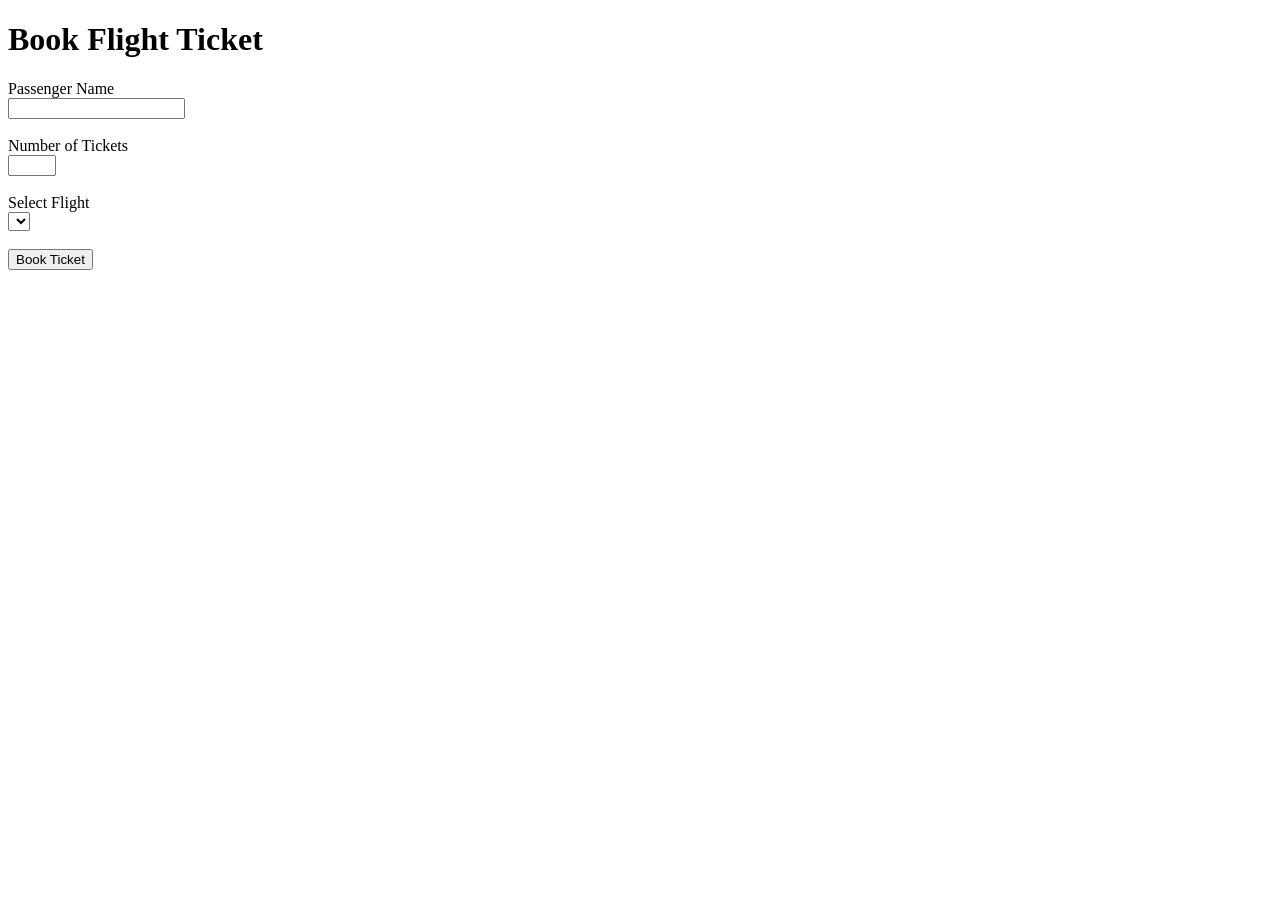
==== src/main/resources/templates/book-flight.html @ 4539faa7 "Initial commit - Airport Management System" ====
<!DOCTYPE html>
<html xmlns:th="http://www.thymeleaf.org">

<head>
<title>Book Flight</title>
<link rel="stylesheet" href="/css/style.css">
</head>

<body>

<h1>Book Flight Ticket</h1>

<form th:action="@{/saveBooking}" th:object="${booking}" method="post">

Passenger Name
<br>
<input type="text" th:field="*{passengerName}" required>

<br><br>

Number of Tickets
<br>
<input type="number" th:field="*{tickets}" min="1" max="10" required>

<br><br>

Select Flight
<br>

<select th:field="*{flight}">

<option th:each="f : ${flights}"
        th:value="${f.id}"
        th:text="${f.flightNo + ' (' + f.source + ' - ' + f.destination + ')'}">
</option>

</select>

<br><br>

<button type="submit">Book Ticket</button>

</form>

</body>
</html>
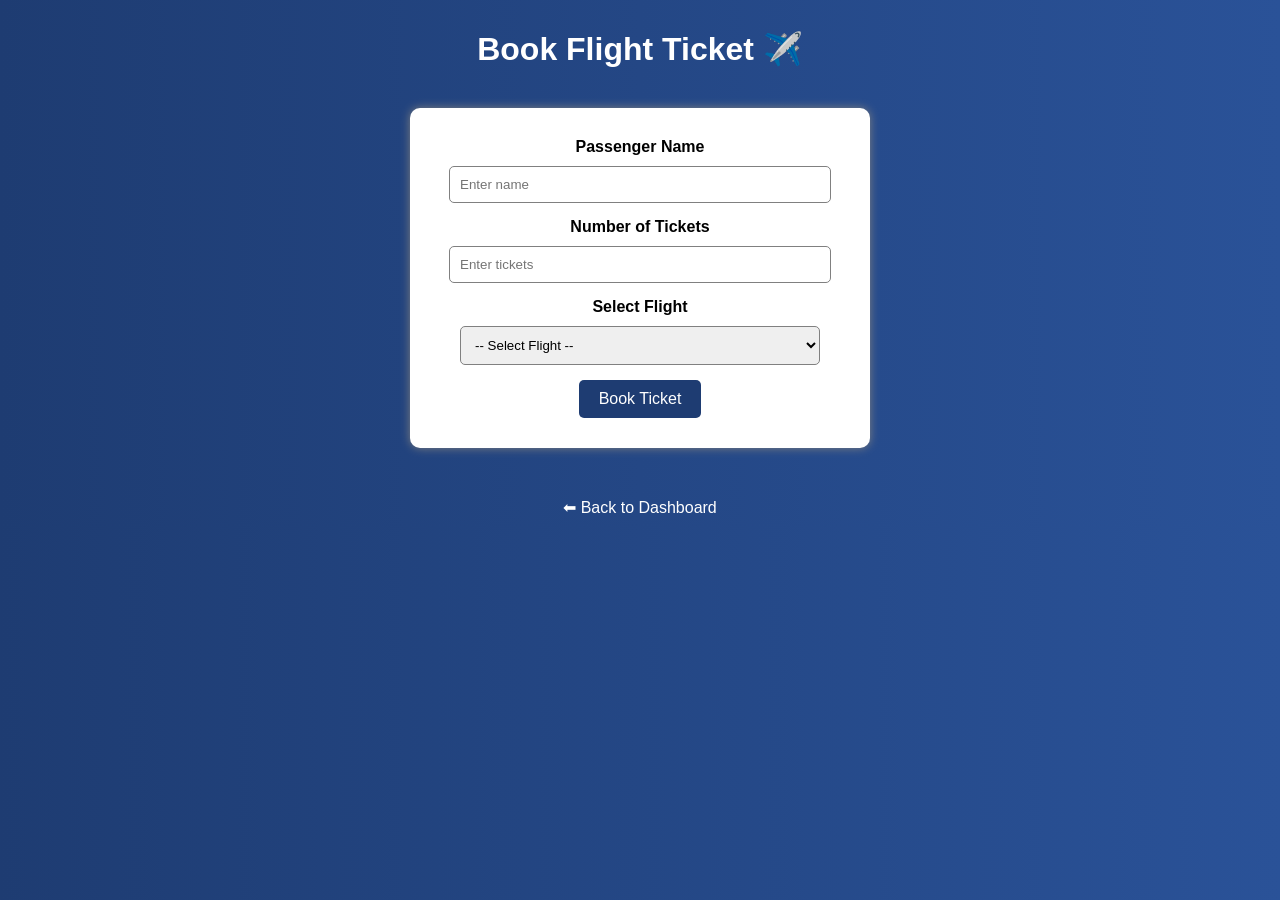
==== commit dd06091e: "added features" ====
--- a/src/main/resources/templates/book-flight.html
+++ b/src/main/resources/templates/book-flight.html
@@ -2,45 +2,106 @@
 <html xmlns:th="http://www.thymeleaf.org">
 
 <head>
-<title>Book Flight</title>
-<link rel="stylesheet" href="/css/style.css">
+    <title>Book Flight</title>
+
+    <style>
+        body {
+            font-family: Arial, sans-serif;
+            background: linear-gradient(to right, #1e3c72, #2a5298);
+            color: white;
+            text-align: center;
+        }
+
+        h1 {
+            margin-top: 30px;
+            font-size: 32px;
+        }
+
+        form {
+            background: white;
+            color: black;
+            width: 400px;
+            margin: 40px auto;
+            padding: 30px;
+            border-radius: 10px;
+            box-shadow: 0px 0px 10px gray;
+        }
+
+        input, select {
+            width: 90%;
+            padding: 10px;
+            margin-top: 10px;
+            margin-bottom: 15px;
+            border-radius: 5px;
+            border: 1px solid gray;
+        }
+
+        button {
+            background: #1e3c72;
+            color: white;
+            padding: 10px 20px;
+            border: none;
+            border-radius: 5px;
+            cursor: pointer;
+            font-size: 16px;
+        }
+
+        button:hover {
+            background: #16325c;
+        }
+
+        .error {
+            color: red;
+            font-weight: bold;
+        }
+
+        .back-btn {
+            margin-top: 10px;
+            display: inline-block;
+            color: white;
+            text-decoration: none;
+        }
+    </style>
 </head>
 
 <body>
 
-<h1>Book Flight Ticket</h1>
+<h1>Book Flight Ticket ✈️</h1>
+
+<!-- Error Message -->
+<p class="error" th:if="${error}" th:text="${error}"></p>
 
 <form th:action="@{/saveBooking}" th:object="${booking}" method="post">
 
-Passenger Name
-<br>
-<input type="text" th:field="*{passengerName}" required>
+    <!-- Passenger Name -->
+    <label><b>Passenger Name</b></label><br>
+    <input type="text" th:field="*{passengerName}" placeholder="Enter name" required>
 
-<br><br>
+    <!-- Number of Tickets -->
+    <label><b>Number of Tickets</b></label><br>
+    <input type="number" th:field="*{tickets}" min="1" placeholder="Enter tickets" required>
 
-Number of Tickets
-<br>
-<input type="number" th:field="*{tickets}" min="1" max="10" required>
+    <!-- Flight Dropdown -->
+    <label><b>Select Flight</b></label><br>
 
-<br><br>
+    <select th:field="*{flightId}" required>
 
-Select Flight
-<br>
+        <option value="">-- Select Flight --</option>
 
-<select th:field="*{flight}">
-
-<option th:each="f : ${flights}"
+        <option th:each="f : ${flights}"
         th:value="${f.id}"
-        th:text="${f.flightNo + ' (' + f.source + ' - ' + f.destination + ')'}">
+        th:text="${f.flightNo + ' | ' + f.source + ' → ' + f.destination + ' | Date: ' + f.travelDate + ' | Seats Left: ' + f.remainingSeats + ' | ₹' + f.ticketPrice}">
 </option>
 
-</select>
+    </select>
 
-<br><br>
-
-<button type="submit">Book Ticket</button>
+    <!-- Submit -->
+    <button type="submit">Book Ticket</button>
 
 </form>
 
+<!-- Back Button -->
+<a href="/dashboard" class="back-btn">⬅ Back to Dashboard</a>
+
 </body>
 </html>
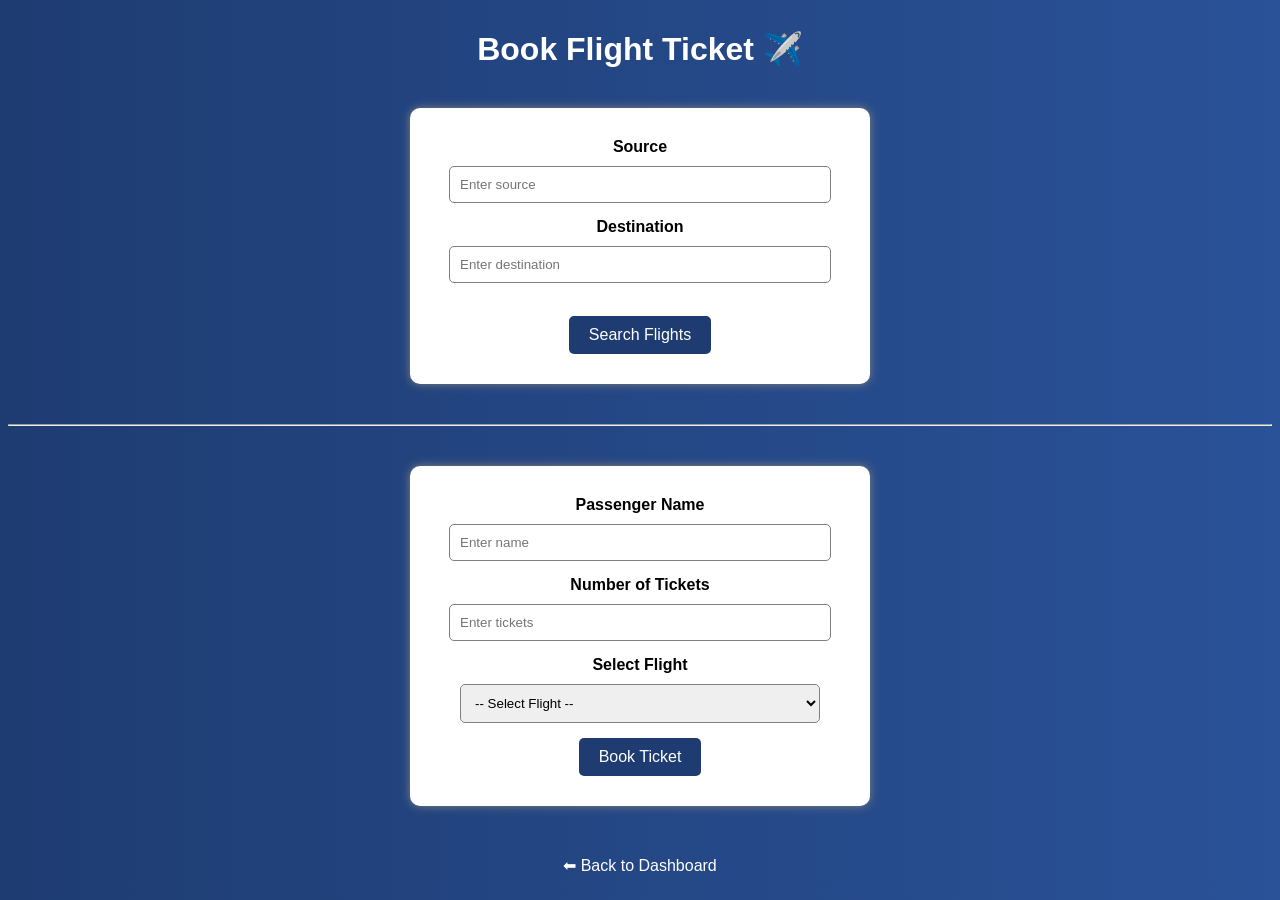
==== commit dc52c04e: "commit" ====
--- a/src/main/resources/templates/book-flight.html
+++ b/src/main/resources/templates/book-flight.html
@@ -70,7 +70,23 @@
 
 <!-- Error Message -->
 <p class="error" th:if="${error}" th:text="${error}"></p>
+<form action="/searchFlights" method="get">
 
+    <label><b>Source</b></label><br>
+    <input type="text" name="source" placeholder="Enter source" required>
+
+    <br>
+
+    <label><b>Destination</b></label><br>
+    <input type="text" name="destination" placeholder="Enter destination" required>
+
+    <br><br>
+
+    <button type="submit">Search Flights</button>
+
+</form>
+
+<hr>
 <form th:action="@{/saveBooking}" th:object="${booking}" method="post">
 
     <!-- Passenger Name -->
